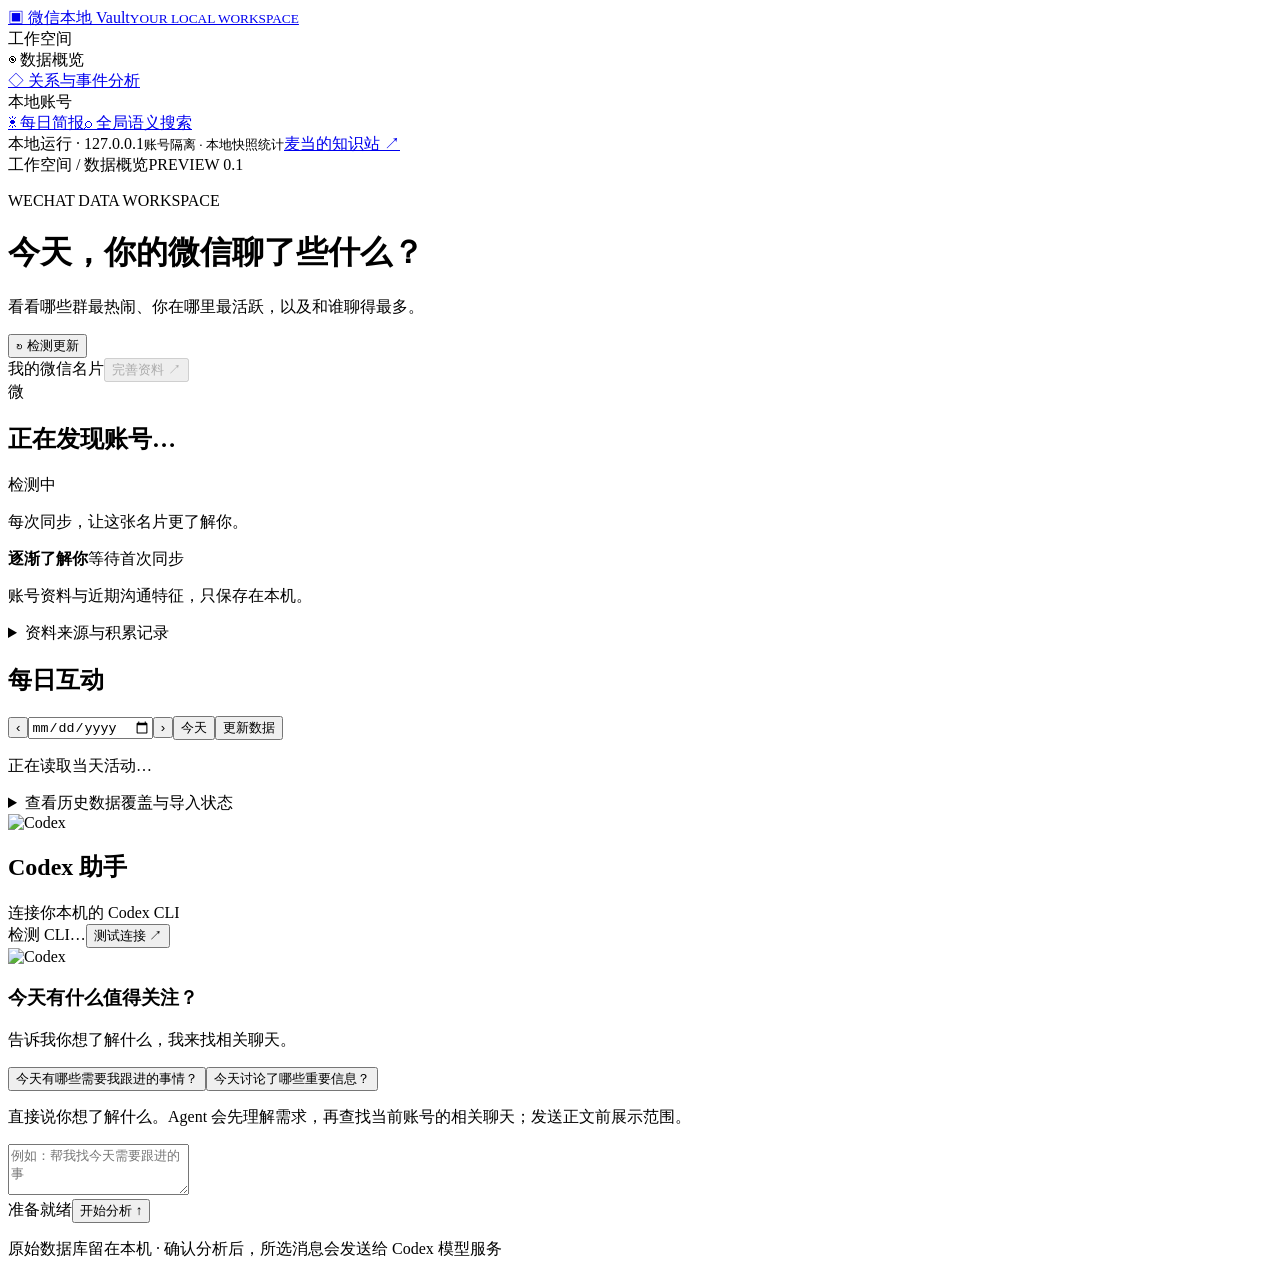
==== web/index.html @ 35a76568 "Initial public developer preview" ====
<!doctype html>
<html lang="zh-CN"><head><meta charset="UTF-8"><meta name="viewport" content="width=device-width, initial-scale=1"><title>微信本地 Vault</title><link rel="stylesheet" href="/style.css"><script defer src="/app.js"></script><script defer src="/activity.js"></script><script src="/chat.js" defer></script><script src="/profile.js" defer></script></head>
<body><aside class="sidebar"><a class="brand" href="/">▣ <span>微信本地 Vault<small>YOUR LOCAL WORKSPACE</small></span></a><div class="nav-label">工作空间</div><div class="nav active">◉ 数据概览</div><a class="nav" href="/analysis">◇ 关系与事件分析</a><div class="nav-label">本地账号</div><div id="accounts"></div><a class="nav" href="/brief">☀ 每日简报</a><a class="nav" href="/search">⌕ 全局语义搜索</a><div class="sidebar-bottom"><span class="dot"></span> 本地运行 · 127.0.0.1<small>账号隔离 · 本地快照统计</small><a href="https://www.mdldm.club" target="_blank" rel="noreferrer">麦当的知识站 ↗</a></div></aside>
<div class="workspace"><header><span>工作空间 / 数据概览</span><span class="version">PREVIEW 0.1</span></header><main><div class="heading"><div><p class="eyebrow">WECHAT DATA WORKSPACE</p><h1 id="home-title">今天，你的微信聊了些什么？</h1><p class="muted">看看哪些群最热闹、你在哪里最活跃，以及和谁聊得最多。</p></div><button id="refresh" class="primary">↻ 检测更新</button></div><div id="notice" role="alert" hidden></div><div class="layout"><section class="data-area"><section class="profile personal-card" aria-labelledby="account-title"><div class="profile-topline"><span class="personal-kicker"><i></i> 我的微信名片</span><button id="edit-profile" class="profile-edit" disabled>完善资料 ↗</button></div><div class="personal-identity"><div id="avatar" class="avatar personal-avatar">微</div><div class="profile-text"><div class="personal-name"><h2 id="account-title">正在发现账号…</h2><span id="read-state" class="badge">检测中</span></div><p id="identity-detail"></p><p id="profile-role" class="profile-role"></p></div></div><p id="profile-bio" class="personal-bio">每次同步，让这张名片更了解你。</p><div id="profile-interests" class="profile-interests"></div><div class="personal-growth"><div><span class="growth-dot"></span><strong>逐渐了解你</strong><span id="profile-count">等待首次同步</span></div><div id="profile-signals" class="profile-signals"></div><p id="profile-status">账号资料与近期沟通特征，只保存在本机。</p></div><details class="personal-details"><summary>资料来源与积累记录</summary><div id="profile-history"></div></details></section><section id="daily-activity"><div class="activity-toolbar"><h2>每日互动</h2><div><button id="day-prev" aria-label="前一天">‹</button><input type="date" id="activity-date" aria-label="统计日期"><button id="day-next" aria-label="后一天">›</button><button id="day-today">今天</button><button id="activity-import">更新数据</button></div></div><p id="activity-coverage" class="small" aria-live="polite">正在读取当天活动…</p><div id="activity-empty" class="empty-state" hidden></div><div id="activity-content" hidden><div class="daily-highlights"><article><span>最热闹的群</span><h3 id="top-group">—</h3><p id="top-group-count"></p></article><article><span>我发言最多的群</span><h3 id="top-mine">—</h3><p id="top-mine-count"></p></article><article><span>和我聊得最多的人</span><h3 id="top-private">—</h3><p id="top-private-count"></p></article></div><section class="heat-panel"><div class="panel-heading"><div><h2>群聊时段热力图</h2><p class="small">北京时间 · 每格一小时 · 按当前指标取前 10 个群</p></div><div class="segmented"><button id="heat-all" aria-pressed="true">群总消息</button><button id="heat-mine" aria-pressed="false">我的发言</button></div></div><div id="heatmap" class="heat-scroll"></div><div class="heat-footer"><span id="heat-detail">悬停或点击色块查看消息数</span><span>少 <i class="heat-0"></i><i class="heat-1"></i><i class="heat-2"></i><i class="heat-3"></i><i class="heat-4"></i> 多</span></div></section><div class="daily-rankings"><section><h3>哪个群消息最多</h3><p class="small">群内全部成员的消息</p><div id="rank-groups"></div></section><section><h3>我在哪个群说话最多</h3><p class="small">仅统计本人发出的消息</p><div id="rank-mine"></div></section><section><h3>我和谁聊得最多</h3><p class="small">双方私聊消息总量 · 同时展示本人发送量</p><div id="rank-private"></div></section></div><p id="activity-method" class="small"></p></div></section><details class="history-details"><summary>查看历史数据覆盖与导入状态</summary><div class="account-heading"><h2>已获取的数据</h2><label class="small"><input id="auto" type="checkbox"> 每 30 秒检测</label></div><div class="stats overview-stats"><article><span>会话</span><strong id="conversation-count">—</strong><small>快照中的会话列表</small></article><article><span>群聊</span><strong id="group-count">—</strong><small>会话列表中的群聊</small></article><article><span>消息记录</span><strong id="message-count">—</strong><small>已读取的本地记录条数</small></article><article><span>群聊消息</span><strong id="group-messages">—</strong><small id="group-note">已识别群聊中的消息</small></article></div><section class="coverage-panel"><div class="panel-heading"><h2>记录覆盖进度</h2><span id="coverage-badge" class="small"></span></div><div class="timeline"><div><span>最早记录</span><strong id="first-message">尚未读取</strong></div><div><span>已读取至</span><strong id="last-message">尚未读取</strong></div><div><span>上次数据读取</span><strong id="snapshot-time">尚未生成快照</strong></div></div><p id="coverage-note" class="small"></p></section><section class="snapshot"><div class="snapshot-icon">▤</div><div><h3 id="snapshot-title">Skill 快照</h3><p id="snapshot-detail">等待读取快照状态</p><button id="read-account" class="primary">读取并解密此账号</button><p id="ingest-state" role="status"></p></div></section><section class="conversations-panel"><div class="panel-heading"><h2>最近有记录的会话</h2><span class="small">最多展示 12 个</span></div><div id="recent-conversations"></div></section><section class="next-step"><h3>接下来可以做什么</h3><p id="next-step-copy"></p><button id="explain-data">让 Codex 解读数据覆盖情况 ↗</button></section><details class="technical"><summary>技术详情 · 源文件与数据库状态</summary><div class="technical-summary"><span id="count"></span><span id="size"></span><span id="modified"></span><span id="changes"></span><span id="scan-time"></span></div><details class="source"><summary>查看本地数据目录</summary><code id="source-path"></code></details><section class="file-panel"><div class="panel-heading"><h2>数据库文件</h2><span id="file-count" class="small"></span></div><div class="filters"><input id="search" type="search" placeholder="搜索文件名或路径" aria-label="搜索数据库"><select id="category" aria-label="数据库分类"><option value="">全部分类</option></select></div><div class="table-wrap"><table><thead><tr><th>文件</th><th>大小</th><th>最近更新</th><th>检测结果</th></tr></thead><tbody id="rows"></tbody></table></div><p id="empty" class="empty" hidden>没有匹配的数据库</p><footer id="scan-footer">仅检测文件元数据，不代表聊天记录已同步。</footer></section></details></details></section><aside class="assistant"><div class="assistant-heading"><img class="codex-logo" src="/assets/codex.png" alt="Codex"><div><h2>Codex 助手</h2><span class="small">连接你本机的 Codex CLI</span></div></div><div class="connection"><span id="cli-state">检测 CLI…</span><button id="probe">测试连接 ↗</button><small id="cli-detail"></small></div><div class="conversation" id="conversation" aria-live="polite"><div class="welcome"><img class="codex-welcome-logo" src="/assets/codex.png" alt="Codex"><h3>今天有什么值得关注？</h3><p>告诉我你想了解什么，我来找相关聊天。</p><button class="suggestion">今天有哪些需要我跟进的事情？</button><button class="suggestion">今天讨论了哪些重要信息？</button></div></div><section id="agent-flow" aria-live="polite"></section><form id="ask"><input id="include-context" type="checkbox" hidden><p class="privacy">直接说你想了解什么。Agent 会先理解需求，再查找当前账号的相关聊天；发送正文前展示范围。</p><textarea id="prompt" placeholder="例如：帮我找今天需要跟进的事" maxlength="6000" rows="3" required aria-label="向 Codex 提问"></textarea><div class="send-row"><span id="job-state">准备就绪</span><button id="cancel" type="button" hidden>取消</button><button id="send" class="primary">开始分析 ↑</button></div></form></aside></div><p class="bottom-note">原始数据库留在本机 · 确认分析后，所选消息会发送给 Codex 模型服务</p></main></div><dialog id="import-dialog" aria-labelledby="import-title"><div class="import-header"><div><p class="eyebrow">本地微信数据导入</p><h2 id="import-title">准备导入账号</h2></div><button id="import-close" aria-label="收起导入向导">×</button></div><ol id="import-steps"><li>检查环境</li><li>验证密钥</li><li>连接微信</li><li>解密校验</li><li>读取统计</li><li>导入完成</li></ol><div class="import-body"><span id="import-status" class="badge">等待开始</span><h3 id="import-heading">导入前先检查微信状态</h3><p id="import-help"></p><div id="import-check" role="status" aria-live="polite"></div><p id="import-error" hidden></p><label id="repair-consent-row" hidden><input type="checkbox" id="repair-consent"> 同意创建或重新签名独立微信副本。副本共用微信数据容器，可能需要重新登录和系统授权。</label><p class="privacy">不修改原微信应用；密钥与聊天数据库仅保存在本机。关闭向导不会停止后台任务。</p></div><div class="import-actions"><button id="import-cancel">取消导入</button><button id="import-repair" hidden>准备微信副本</button><button id="import-next" class="primary">开始检查</button></div></dialog><dialog id="profile-dialog" aria-labelledby="profile-editor-title"><form id="profile-form"><div class="profile-editor-header"><div><p class="eyebrow">MY PERSONAL PROFILE</p><h2 id="profile-editor-title">完善我的资料</h2></div><button type="button" id="close-profile" aria-label="关闭资料编辑">×</button></div><p class="small">微信昵称、账号和头像随资料同步更新。你填写的介绍会保留，不会被自动覆盖。</p><label for="profile-role-input">一句话身份</label><input id="profile-role-input" maxlength="60" placeholder="例如：独立开发者 / 内容创作者"><label for="profile-bio-input">关于我</label><textarea id="profile-bio-input" maxlength="300" rows="3" placeholder="写下你希望这张名片记住的介绍"></textarea><label for="profile-interests-input">关注方向</label><input id="profile-interests-input" maxlength="200" placeholder="用逗号分隔，最多 8 项"><p id="profile-error" role="alert" hidden></p><p class="privacy">仅保存在本机，不会自动发送给 AI。聊天活动特征基于记录统计，不作为性格或身份定论。</p><button id="save-profile" class="primary" type="submit">保存资料</button></form></dialog></body></html>
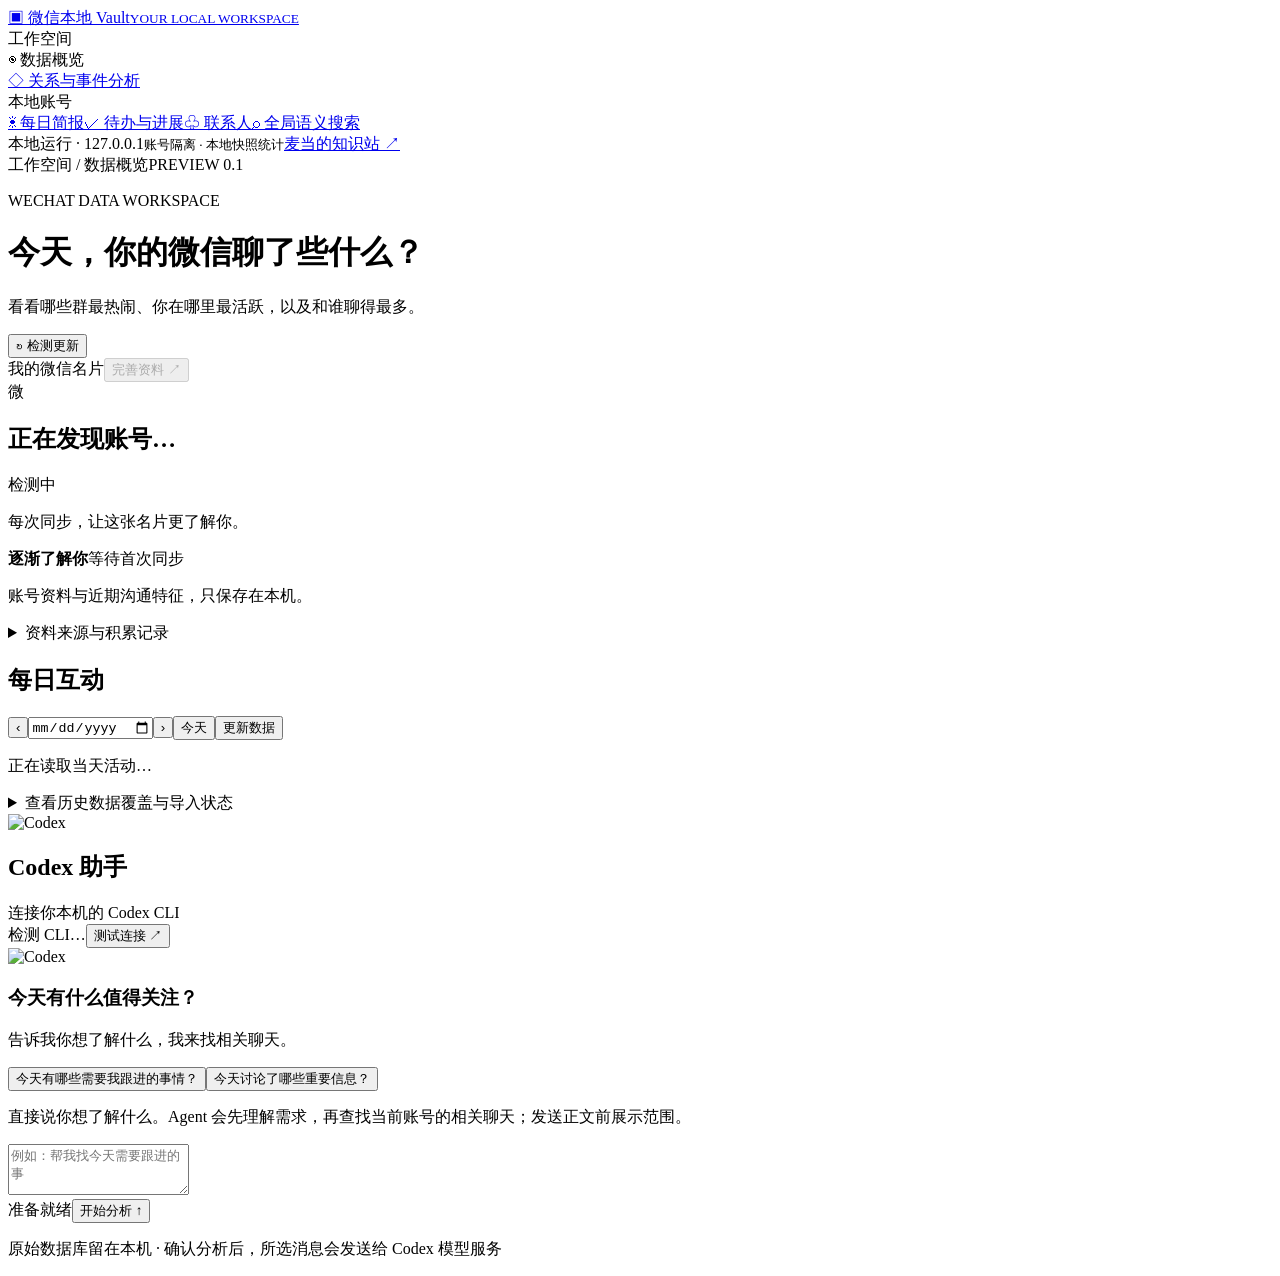
==== commit 1eac06e1: "Add persistent follow-up tasks, progress timeline and contact details" ====
--- a/web/index.html
+++ b/web/index.html
@@ -1,4 +1,4 @@
 <!doctype html>
 <html lang="zh-CN"><head><meta charset="UTF-8"><meta name="viewport" content="width=device-width, initial-scale=1"><title>微信本地 Vault</title><link rel="stylesheet" href="/style.css"><script defer src="/app.js"></script><script defer src="/activity.js"></script><script src="/chat.js" defer></script><script src="/profile.js" defer></script></head>
-<body><aside class="sidebar"><a class="brand" href="/">▣ <span>微信本地 Vault<small>YOUR LOCAL WORKSPACE</small></span></a><div class="nav-label">工作空间</div><div class="nav active">◉ 数据概览</div><a class="nav" href="/analysis">◇ 关系与事件分析</a><div class="nav-label">本地账号</div><div id="accounts"></div><a class="nav" href="/brief">☀ 每日简报</a><a class="nav" href="/search">⌕ 全局语义搜索</a><div class="sidebar-bottom"><span class="dot"></span> 本地运行 · 127.0.0.1<small>账号隔离 · 本地快照统计</small><a href="https://www.mdldm.club" target="_blank" rel="noreferrer">麦当的知识站 ↗</a></div></aside>
+<body><aside class="sidebar"><a class="brand" href="/">▣ <span>微信本地 Vault<small>YOUR LOCAL WORKSPACE</small></span></a><div class="nav-label">工作空间</div><div class="nav active">◉ 数据概览</div><a class="nav" href="/analysis">◇ 关系与事件分析</a><div class="nav-label">本地账号</div><div id="accounts"></div><a class="nav" href="/brief">☀ 每日简报</a><a class="nav" href="/tasks">✓ 待办与进展</a><a class="nav" href="/contact">♧ 联系人</a><a class="nav" href="/search">⌕ 全局语义搜索</a><div class="sidebar-bottom"><span class="dot"></span> 本地运行 · 127.0.0.1<small>账号隔离 · 本地快照统计</small><a href="https://www.mdldm.club" target="_blank" rel="noreferrer">麦当的知识站 ↗</a></div></aside>
 <div class="workspace"><header><span>工作空间 / 数据概览</span><span class="version">PREVIEW 0.1</span></header><main><div class="heading"><div><p class="eyebrow">WECHAT DATA WORKSPACE</p><h1 id="home-title">今天，你的微信聊了些什么？</h1><p class="muted">看看哪些群最热闹、你在哪里最活跃，以及和谁聊得最多。</p></div><button id="refresh" class="primary">↻ 检测更新</button></div><div id="notice" role="alert" hidden></div><div class="layout"><section class="data-area"><section class="profile personal-card" aria-labelledby="account-title"><div class="profile-topline"><span class="personal-kicker"><i></i> 我的微信名片</span><button id="edit-profile" class="profile-edit" disabled>完善资料 ↗</button></div><div class="personal-identity"><div id="avatar" class="avatar personal-avatar">微</div><div class="profile-text"><div class="personal-name"><h2 id="account-title">正在发现账号…</h2><span id="read-state" class="badge">检测中</span></div><p id="identity-detail"></p><p id="profile-role" class="profile-role"></p></div></div><p id="profile-bio" class="personal-bio">每次同步，让这张名片更了解你。</p><div id="profile-interests" class="profile-interests"></div><div class="personal-growth"><div><span class="growth-dot"></span><strong>逐渐了解你</strong><span id="profile-count">等待首次同步</span></div><div id="profile-signals" class="profile-signals"></div><p id="profile-status">账号资料与近期沟通特征，只保存在本机。</p></div><details class="personal-details"><summary>资料来源与积累记录</summary><div id="profile-history"></div></details></section><section id="daily-activity"><div class="activity-toolbar"><h2>每日互动</h2><div><button id="day-prev" aria-label="前一天">‹</button><input type="date" id="activity-date" aria-label="统计日期"><button id="day-next" aria-label="后一天">›</button><button id="day-today">今天</button><button id="activity-import">更新数据</button></div></div><p id="activity-coverage" class="small" aria-live="polite">正在读取当天活动…</p><div id="activity-empty" class="empty-state" hidden></div><div id="activity-content" hidden><div class="daily-highlights"><article><span>最热闹的群</span><h3 id="top-group">—</h3><p id="top-group-count"></p></article><article><span>我发言最多的群</span><h3 id="top-mine">—</h3><p id="top-mine-count"></p></article><article><span>和我聊得最多的人</span><h3 id="top-private">—</h3><p id="top-private-count"></p></article></div><section class="heat-panel"><div class="panel-heading"><div><h2>群聊时段热力图</h2><p class="small">北京时间 · 每格一小时 · 按当前指标取前 10 个群</p></div><div class="segmented"><button id="heat-all" aria-pressed="true">群总消息</button><button id="heat-mine" aria-pressed="false">我的发言</button></div></div><div id="heatmap" class="heat-scroll"></div><div class="heat-footer"><span id="heat-detail">悬停或点击色块查看消息数</span><span>少 <i class="heat-0"></i><i class="heat-1"></i><i class="heat-2"></i><i class="heat-3"></i><i class="heat-4"></i> 多</span></div></section><div class="daily-rankings"><section><h3>哪个群消息最多</h3><p class="small">群内全部成员的消息</p><div id="rank-groups"></div></section><section><h3>我在哪个群说话最多</h3><p class="small">仅统计本人发出的消息</p><div id="rank-mine"></div></section><section><h3>我和谁聊得最多</h3><p class="small">双方私聊消息总量 · 同时展示本人发送量</p><div id="rank-private"></div></section></div><p id="activity-method" class="small"></p></div></section><details class="history-details"><summary>查看历史数据覆盖与导入状态</summary><div class="account-heading"><h2>已获取的数据</h2><label class="small"><input id="auto" type="checkbox"> 每 30 秒检测</label></div><div class="stats overview-stats"><article><span>会话</span><strong id="conversation-count">—</strong><small>快照中的会话列表</small></article><article><span>群聊</span><strong id="group-count">—</strong><small>会话列表中的群聊</small></article><article><span>消息记录</span><strong id="message-count">—</strong><small>已读取的本地记录条数</small></article><article><span>群聊消息</span><strong id="group-messages">—</strong><small id="group-note">已识别群聊中的消息</small></article></div><section class="coverage-panel"><div class="panel-heading"><h2>记录覆盖进度</h2><span id="coverage-badge" class="small"></span></div><div class="timeline"><div><span>最早记录</span><strong id="first-message">尚未读取</strong></div><div><span>已读取至</span><strong id="last-message">尚未读取</strong></div><div><span>上次数据读取</span><strong id="snapshot-time">尚未生成快照</strong></div></div><p id="coverage-note" class="small"></p></section><section class="snapshot"><div class="snapshot-icon">▤</div><div><h3 id="snapshot-title">Skill 快照</h3><p id="snapshot-detail">等待读取快照状态</p><button id="read-account" class="primary">读取并解密此账号</button><p id="ingest-state" role="status"></p></div></section><section class="conversations-panel"><div class="panel-heading"><h2>最近有记录的会话</h2><span class="small">最多展示 12 个</span></div><div id="recent-conversations"></div></section><section class="next-step"><h3>接下来可以做什么</h3><p id="next-step-copy"></p><button id="explain-data">让 Codex 解读数据覆盖情况 ↗</button></section><details class="technical"><summary>技术详情 · 源文件与数据库状态</summary><div class="technical-summary"><span id="count"></span><span id="size"></span><span id="modified"></span><span id="changes"></span><span id="scan-time"></span></div><details class="source"><summary>查看本地数据目录</summary><code id="source-path"></code></details><section class="file-panel"><div class="panel-heading"><h2>数据库文件</h2><span id="file-count" class="small"></span></div><div class="filters"><input id="search" type="search" placeholder="搜索文件名或路径" aria-label="搜索数据库"><select id="category" aria-label="数据库分类"><option value="">全部分类</option></select></div><div class="table-wrap"><table><thead><tr><th>文件</th><th>大小</th><th>最近更新</th><th>检测结果</th></tr></thead><tbody id="rows"></tbody></table></div><p id="empty" class="empty" hidden>没有匹配的数据库</p><footer id="scan-footer">仅检测文件元数据，不代表聊天记录已同步。</footer></section></details></details></section><aside class="assistant"><div class="assistant-heading"><img class="codex-logo" src="/assets/codex.png" alt="Codex"><div><h2>Codex 助手</h2><span class="small">连接你本机的 Codex CLI</span></div></div><div class="connection"><span id="cli-state">检测 CLI…</span><button id="probe">测试连接 ↗</button><small id="cli-detail"></small></div><div class="conversation" id="conversation" aria-live="polite"><div class="welcome"><img class="codex-welcome-logo" src="/assets/codex.png" alt="Codex"><h3>今天有什么值得关注？</h3><p>告诉我你想了解什么，我来找相关聊天。</p><button class="suggestion">今天有哪些需要我跟进的事情？</button><button class="suggestion">今天讨论了哪些重要信息？</button></div></div><section id="agent-flow" aria-live="polite"></section><form id="ask"><input id="include-context" type="checkbox" hidden><p class="privacy">直接说你想了解什么。Agent 会先理解需求，再查找当前账号的相关聊天；发送正文前展示范围。</p><textarea id="prompt" placeholder="例如：帮我找今天需要跟进的事" maxlength="6000" rows="3" required aria-label="向 Codex 提问"></textarea><div class="send-row"><span id="job-state">准备就绪</span><button id="cancel" type="button" hidden>取消</button><button id="send" class="primary">开始分析 ↑</button></div></form></aside></div><p class="bottom-note">原始数据库留在本机 · 确认分析后，所选消息会发送给 Codex 模型服务</p></main></div><dialog id="import-dialog" aria-labelledby="import-title"><div class="import-header"><div><p class="eyebrow">本地微信数据导入</p><h2 id="import-title">准备导入账号</h2></div><button id="import-close" aria-label="收起导入向导">×</button></div><ol id="import-steps"><li>检查环境</li><li>验证密钥</li><li>连接微信</li><li>解密校验</li><li>读取统计</li><li>导入完成</li></ol><div class="import-body"><span id="import-status" class="badge">等待开始</span><h3 id="import-heading">导入前先检查微信状态</h3><p id="import-help"></p><div id="import-check" role="status" aria-live="polite"></div><p id="import-error" hidden></p><label id="repair-consent-row" hidden><input type="checkbox" id="repair-consent"> 同意创建或重新签名独立微信副本。副本共用微信数据容器，可能需要重新登录和系统授权。</label><p class="privacy">不修改原微信应用；密钥与聊天数据库仅保存在本机。关闭向导不会停止后台任务。</p></div><div class="import-actions"><button id="import-cancel">取消导入</button><button id="import-repair" hidden>准备微信副本</button><button id="import-next" class="primary">开始检查</button></div></dialog><dialog id="profile-dialog" aria-labelledby="profile-editor-title"><form id="profile-form"><div class="profile-editor-header"><div><p class="eyebrow">MY PERSONAL PROFILE</p><h2 id="profile-editor-title">完善我的资料</h2></div><button type="button" id="close-profile" aria-label="关闭资料编辑">×</button></div><p class="small">微信昵称、账号和头像随资料同步更新。你填写的介绍会保留，不会被自动覆盖。</p><label for="profile-role-input">一句话身份</label><input id="profile-role-input" maxlength="60" placeholder="例如：独立开发者 / 内容创作者"><label for="profile-bio-input">关于我</label><textarea id="profile-bio-input" maxlength="300" rows="3" placeholder="写下你希望这张名片记住的介绍"></textarea><label for="profile-interests-input">关注方向</label><input id="profile-interests-input" maxlength="200" placeholder="用逗号分隔，最多 8 项"><p id="profile-error" role="alert" hidden></p><p class="privacy">仅保存在本机，不会自动发送给 AI。聊天活动特征基于记录统计，不作为性格或身份定论。</p><button id="save-profile" class="primary" type="submit">保存资料</button></form></dialog></body></html>
